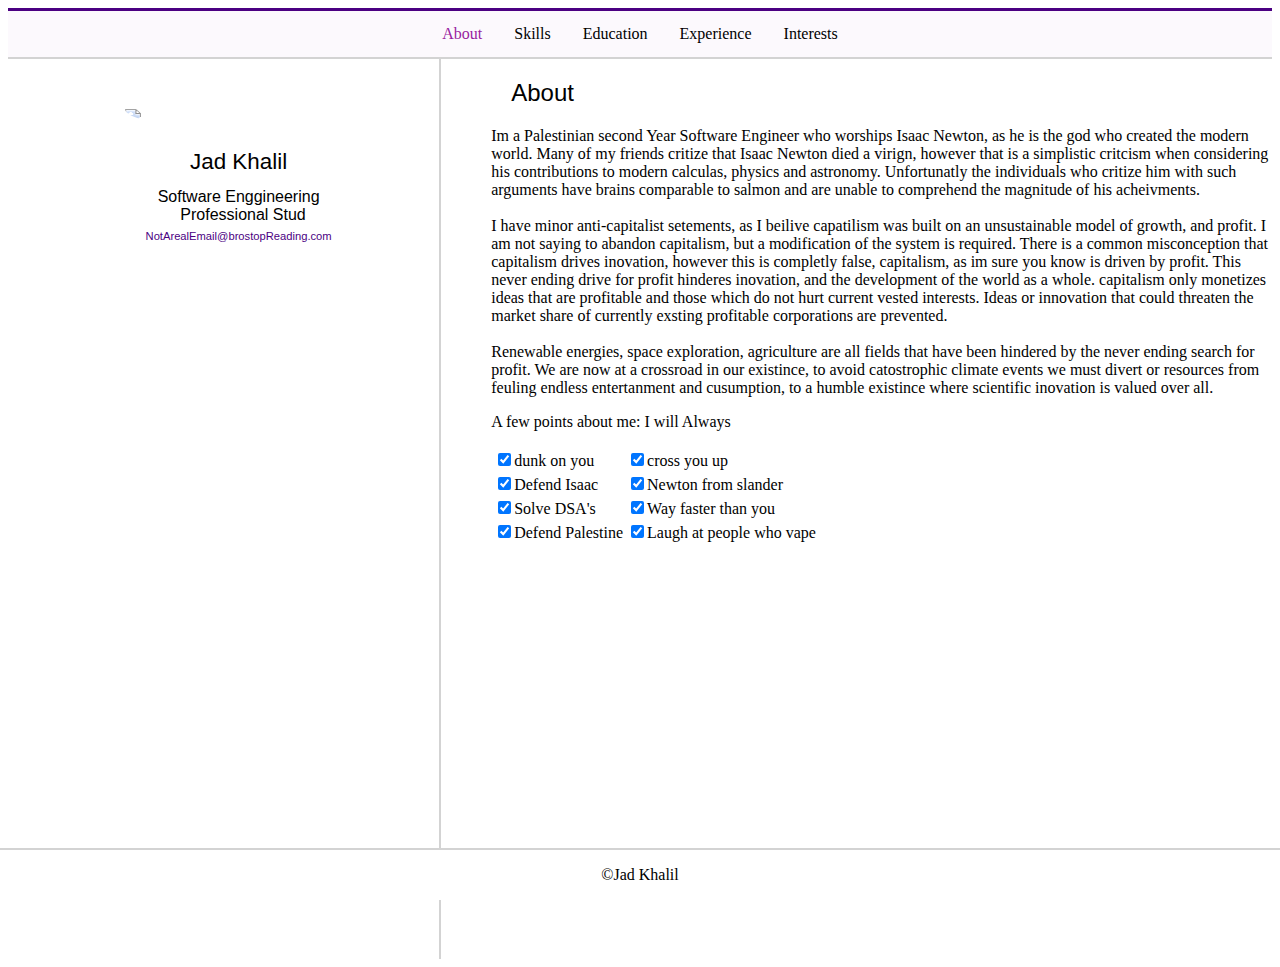
==== index.html @ 76777632 "Add files via upload" ====
<!DOCTYPE html>
<html lang="en">
  <head>
    <meta charset="UTF-8" />
    <meta http-equiv="X-UA-Compatible" content="IE=edge" />
    <meta name="viewport" content="width=device-width, initial-scale=1.0" />
    <link rel="stylesheet" href="style.css" />
    <title>Document</title>
  </head>
  <body>
    <nav class="mainNav">
      <ul>
        <li class="active"><a>About</a></li>
        <li><a href="skills.html">Skills</a></li>
        <li><a href="education.html">Education</a></li>
        <li><a href="experinece.html">Experience</a></li>
        <li><a href="interests.html">Interests</a></li>
      </ul>
    </nav>

    <div class="Parent">
      <div class="child1">
        <img
          src="imgs/jadK.JPG"
          alt="Rick Astley in all his beauty"
          class="circleImg"
          
        />

        <p class="imgText">Jad Khalil</p>
        <p class="imgText imgSubText">
          Software Enggineering <br />&nbsp Professional Stud
        </p>
        <p class="imgText imgSubText email">NotArealEmail@brostopReading.com</p>
      </div>

      <div class="child2">

        <h2 class="ContentTitleA">About</h2>
        
        <p class="paragraph">
            Im a Palestinian second Year Software Engineer who worships Isaac Newton, as he is the god who created the modern world.
                    Many of my friends critize that Isaac Newton died a virign, however that is a simplistic critcism when considering his contributions
                    to modern calculas, physics and astronomy. Unfortunatly the individuals who critize him with such arguments have brains comparable to salmon and are unable to
                    comprehend the magnitude of his acheivments. <br><br>
                     I have minor anti-capitalist setements, as I beilive capatilism was built on an unsustainable 
                    model of growth, and profit. I am not saying to abandon capitalism, but a modification of the system is required. There is a common
                    misconception that capitalism drives inovation, however this is completly false, capitalism, as im sure you know is driven by profit. 
                    This never ending drive for profit hinderes inovation, and the development of the world as a whole.
                    capitalism only monetizes ideas that are profitable and those which do not hurt current vested interests. Ideas or innovation
                    that could threaten the market share of currently exsting profitable corporations are prevented. <br><br>
        
                    Renewable energies, space exploration, agriculture are all fields that have been hindered by the never ending search
                    for profit. We are now at a crossroad in our existince, to avoid catostrophic climate events we must divert or resources
                    from feuling endless entertanment and cusumption, to a humble existince where scientific inovation is valued over all. 
          </p>
          <p class="paragraph">A few points about me: I will Always</p>
  
          <table class="paragraph">
            <tr>
              <td>
                <input id="Giveyouup" type="checkbox" checked /><label
                  for="Giveyoup"
                  >dunk on you</label
                >
              </td>
              <td>
                <input type="checkbox" id="MakeYouCry" checked /><label
                  for="MakeYouCry"
                  >cross you up</label
                >
              </td>
            </tr>
            <tr>
              <td>
                <input type="checkbox" id="LetYouDown" checked /><label
                  for="LetYouDown"
                  >Defend Isaac</label
                >
              </td>
              <td>
                <input type="checkbox" id="SayGoodbye" checked /><label
                  for="SayGoodbye"
                  >Newton from slander</label
                >
              </td>
            </tr>
            <tr>
              <td>
                <input id="RunAround" type="checkbox" checked /><label
                  for="RunAround"
                  >Solve DSA's </label
                >
              </td>
              <td>
                <input type="checkbox" id="MakeYouCry" checked /><label
                  for="TellALie"
                  >Way faster than you</label
                >
              </td>
            </tr>
            <tr>
              <td>
                <input id="DesertYou" type="checkbox" checked /><label
                  for="DesertYou"
                  >Defend Palestine</label
                >
              </td>
              <td>
                <input id="HurtYOu" type="checkbox" checked /><label for="HurtYou"
                  >Laugh at people who vape</label
                >
              </td>
            </tr>
          </table>
        </div>
        
        <br>
        <br>
        <br>

      </div>
    </div>

    <div class="footer">
        <p class="border">&copy;Jad Khalil</p>
    </div>


  </body>
</html>
---- style.css ----
.mainNav ul {
    display: flex;
    flex-direction: row;
    flex-wrap: wrap;
    justify-content: center;
    align-items: stretch;
    list-style-type: none;
 
 
    border-bottom-style: solid;
    border-bottom-color: lightgray;
    border-bottom-width: 0.6mm;
   
    border-top-style: solid;
    border-top-color: indigo;
    border-top-width: 1mm;
 
    background-color: #fcf9fd;
 
    margin: 0;
    padding: 0;
    overflow: hidden;
    
}
 
 
.mainNav li {
    float: left;
    
}
  
.mainNav a {
    display: flex;
    color: rgb(0, 0, 0);
    text-align: center;
    padding: 14px 16px;
    text-decoration: none;
    
}

.mainNav li a:hover:not(.active) {
    background-color: rgba(17, 17, 17, 0.243);
}
  
.active a {
    color:  rgb(153, 28, 160);
}


.body {
    padding: 0;
    margin: 0;
}

.Parent {
    display: flex;
    flex-direction: row;
}

.child1 {
    width: 35%;
    height: 100vh;
    text-align: center;
    color: white;
    border-right: lightgray;
    border-right-style: solid;
    border-right-width: 0.7mm;
}

.child2 {
    width: 65%;
    padding-left: 30px;
    height: 100vh;
}

.circleImg { 
    border-radius: 50%; 
    height: 250px;
    width: 250px;
    padding-left: 50px;
    padding-top: 50px;
    padding-bottom: 30px;
    padding-right: 50px;
}
  
p.imgText {
  
     font: 1.4em sans-serif;
     color: rgb(0, 0, 0);
  
     position: relative;
     padding-left: 30px;
     top: -30px;
}
  
p.imgSubText {
     font: 1em sans-serif;   
     position: relative;
     padding-left: 30px;
     top: -40px;
  
}
  
p.email {
     font: 0.7em sans-serif;
     color: indigo;
     position: relative;
     top: -50px;
}

.ContentTitle {

    font-family:Arial, Helvetica, sans-serif;
    font-weight: normal;
    padding-left: 5px;

}

.ContentTitleA {

    font-family:Arial, Helvetica, sans-serif;
    font-weight: normal;
    padding-left: 40px;

}

.subtext {
    position: relative;
    bottom: 15px;
}

.paragraph {
    padding-left: 20px;
}

.tble {
    border-collapse: separate;
    border-spacing: 50px 0;
}

.interests {
    list-style-type:circle;
}

.listElem {
    padding-top: 20px;
}



.footer {
    border-top-style: solid;
    border-top-color: lightgray;
    border-top-width: 0.6mm;
    text-align: center;
    position: fixed;
    left: 0;
    bottom: 0;
    width: 100%;
    background-color: white;
}


@media screen and (max-width: 901px) {


 .active a {
    color:  rgb(153, 28, 160);
}



.Parent {
    display: flex;
    flex-direction: column;
}




.child1 {
    width: 100%;
    height: 50vh;
    text-align: center;
    color: white;
    border-bottom: lightgray;
    border-bottom-style: solid;
    border-bottom-width: 0.7mm;
    flex: 60%;
    
    
}

.child2 {
    width: 100%;
    height: 50%;
    height: 75vh;
    flex: 40%;
    
}

.flex-child2 td {
    vertical-align: top;


}

}



@media screen and (max-width: 575px) {
    .mainNav ul {
        flex-direction: column;
        border-bottom-width: 0.6mm;
        border-bottom-color: gray;

        
     }

     .mianNav li {

        border-bottom-style: solid;
        border-bottom-color: lightgray;
        border-bottom-width: 0.6mm;

     }

     .mainNav {
        position: relative;
     }

}
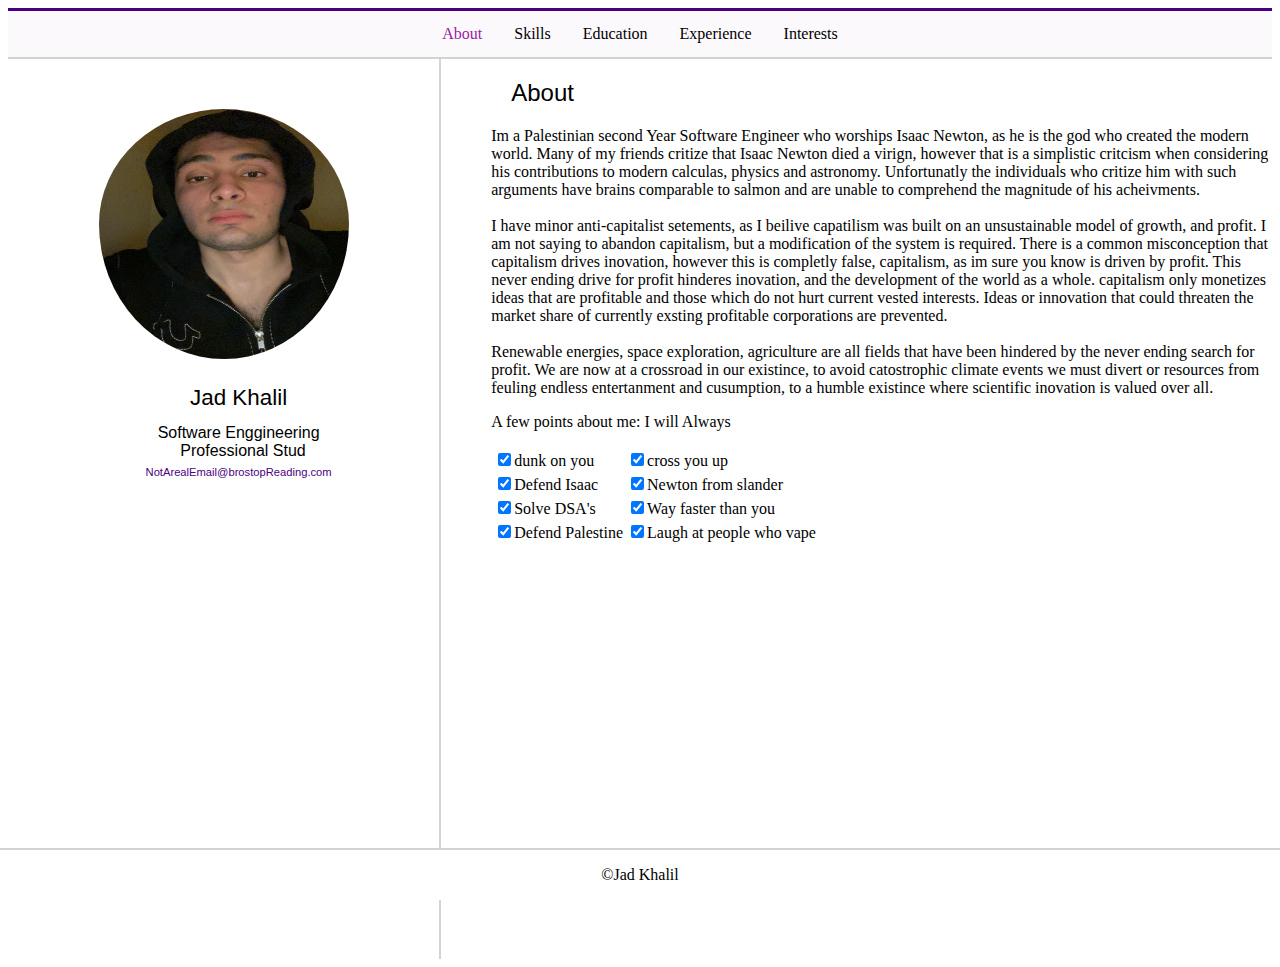
==== commit 73761793: "Update index.html" ====
--- a/index.html
+++ b/index.html
@@ -21,7 +21,7 @@
     <div class="Parent">
       <div class="child1">
         <img
-          src="imgs/jadK.JPG"
+          src="jadK.jpg"
           alt="Rick Astley in all his beauty"
           class="circleImg"
           
@@ -128,4 +128,4 @@
 
 
   </body>
-</html>+</html>
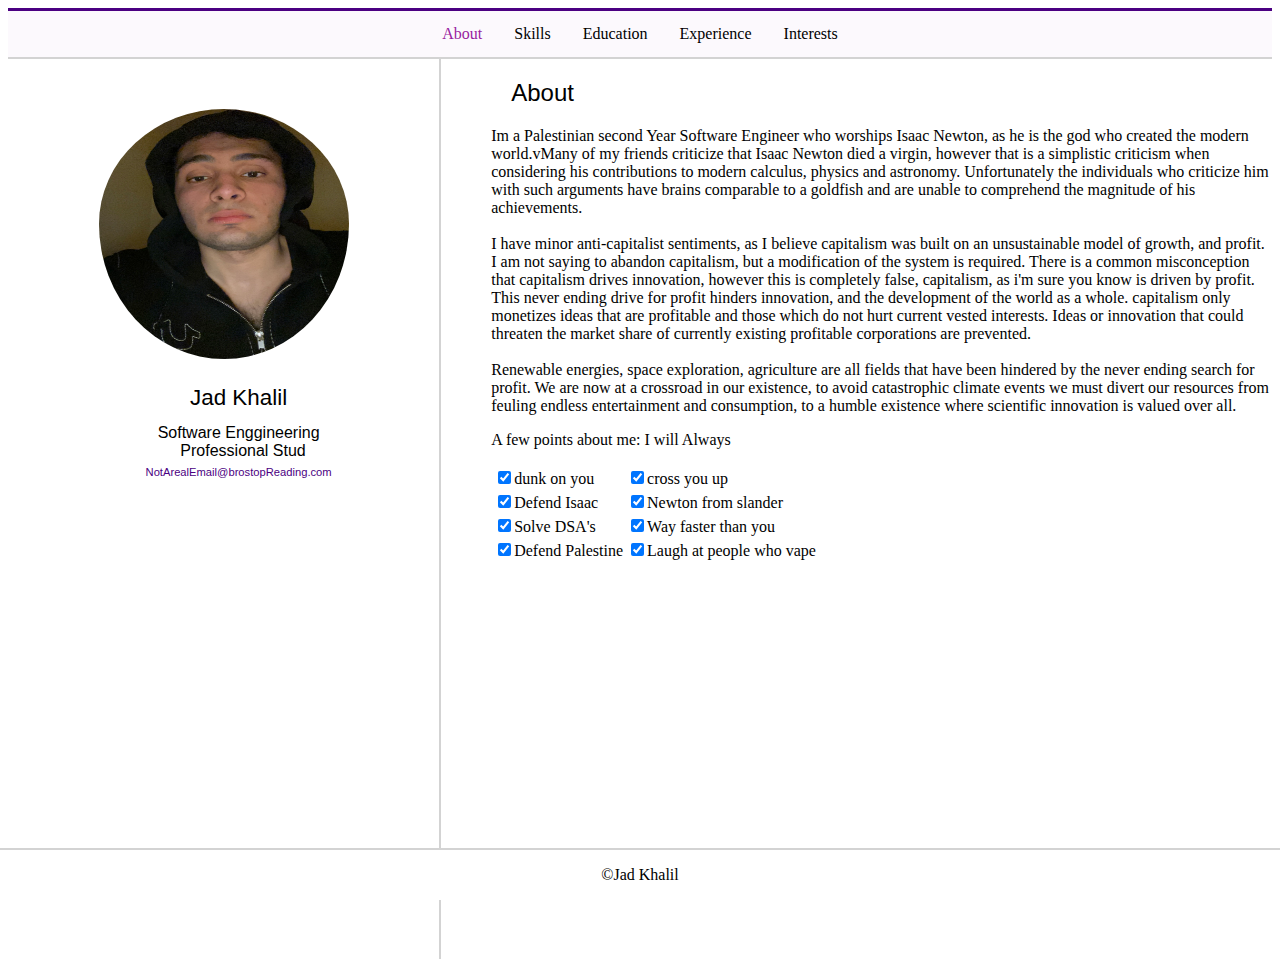
==== commit 33841955: "spell checked abour" ====
--- a/index.html
+++ b/index.html
@@ -39,20 +39,23 @@
         <h2 class="ContentTitleA">About</h2>
         
         <p class="paragraph">
-            Im a Palestinian second Year Software Engineer who worships Isaac Newton, as he is the god who created the modern world.
-                    Many of my friends critize that Isaac Newton died a virign, however that is a simplistic critcism when considering his contributions
-                    to modern calculas, physics and astronomy. Unfortunatly the individuals who critize him with such arguments have brains comparable to salmon and are unable to
-                    comprehend the magnitude of his acheivments. <br><br>
-                     I have minor anti-capitalist setements, as I beilive capatilism was built on an unsustainable 
-                    model of growth, and profit. I am not saying to abandon capitalism, but a modification of the system is required. There is a common
-                    misconception that capitalism drives inovation, however this is completly false, capitalism, as im sure you know is driven by profit. 
-                    This never ending drive for profit hinderes inovation, and the development of the world as a whole.
-                    capitalism only monetizes ideas that are profitable and those which do not hurt current vested interests. Ideas or innovation
-                    that could threaten the market share of currently exsting profitable corporations are prevented. <br><br>
-        
-                    Renewable energies, space exploration, agriculture are all fields that have been hindered by the never ending search
-                    for profit. We are now at a crossroad in our existince, to avoid catostrophic climate events we must divert or resources
-                    from feuling endless entertanment and cusumption, to a humble existince where scientific inovation is valued over all. 
+            Im a Palestinian second Year Software Engineer who worships Isaac Newton, as he is the god who created the modern world.vMany of my 
+          friends criticize that Isaac Newton died a virgin, however that is a simplistic criticism when considering his contributions to modern calculus, 
+          physics and astronomy. Unfortunately the individuals who criticize him with such arguments have brains comparable to a goldfish and are 
+          unable to comprehend the magnitude of his achievements. <br><br>
+          
+           I have minor anti-capitalist sentiments, as I believe capitalism was built on an unsustainable model of growth, and profit. 
+          I am not saying to abandon capitalism, but a modification of the system is required. There is a common misconception that capitalism 
+          drives innovation, however this is completely false, capitalism, as i'm sure you know is driven by profit. This never ending drive for 
+          profit hinders innovation, and the development of the world as a whole.  capitalism only monetizes ideas that are profitable and those 
+          which do not hurt current vested interests. Ideas or innovation that could threaten the market share of currently existing profitable 
+          corporations are prevented. <br><br>
+          
+          
+         Renewable energies, space exploration, agriculture are all fields that have been hindered by the never ending search for profit. 
+          We are now at a crossroad in our existence, to avoid catastrophic climate events we must divert our resources from feuling endless 
+          entertainment and consumption, to a humble existence where scientific innovation is valued over all.
+
           </p>
           <p class="paragraph">A few points about me: I will Always</p>
   
